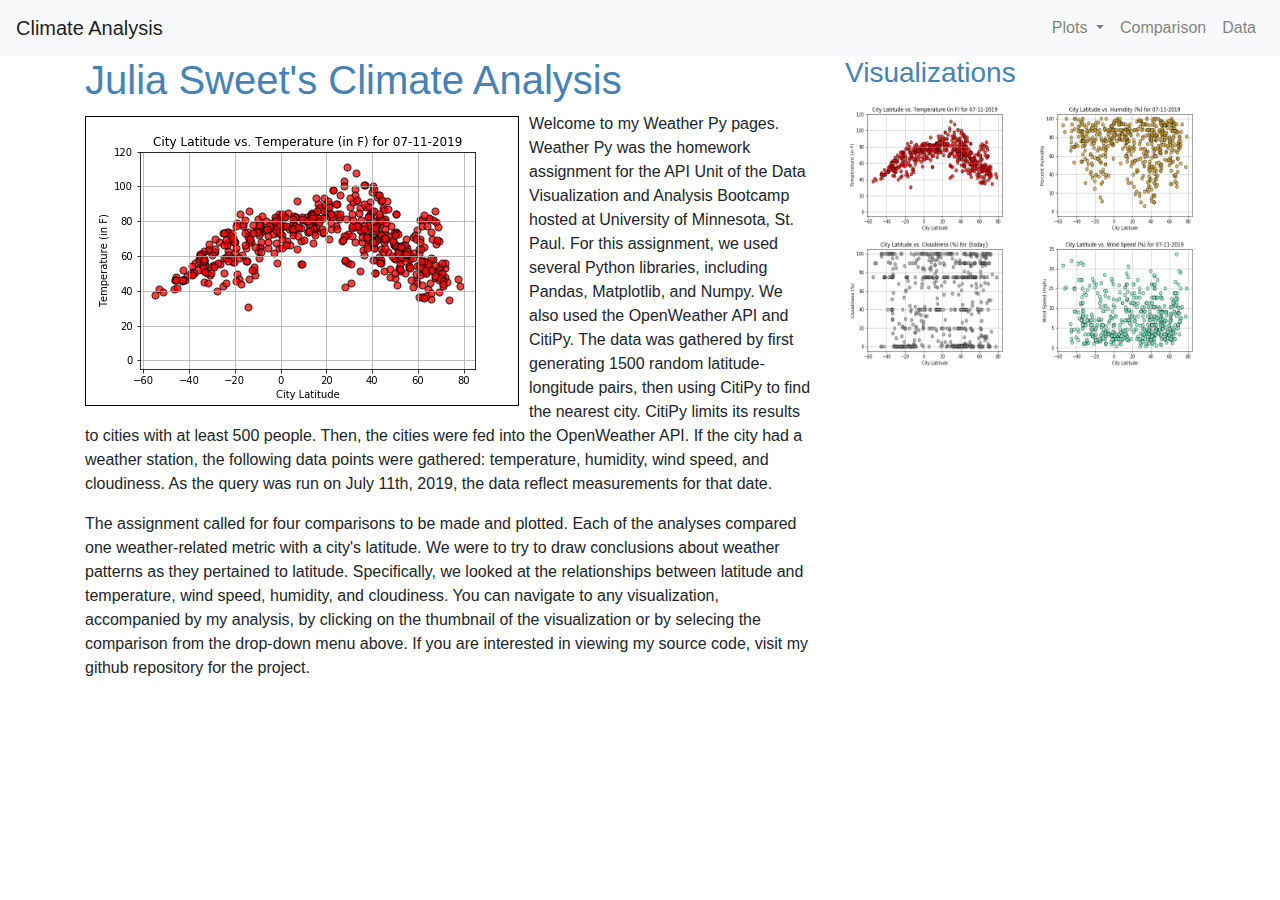
==== index.html @ df3677f1 "Adding index and updated pages" ====
<!DOCTYPE html>

<head>
    <meta charset="UTF-8">
    <title>Julia Sweet's Climate Analysis: Wind Speed</title>
    <script src="https://code.jquery.com/jquery-3.3.1.slim.min.js" integrity="sha384-q8i/X+965DzO0rT7abK41JStQIAqVgRVzpbzo5smXKp4YfRvH+8abtTE1Pi6jizo" crossorigin="anonymous">
    </script>
    <script src="https://cdnjs.cloudflare.com/ajax/libs/popper.js/1.14.7/umd/popper.min.js" integrity="sha384-UO2eT0CpHqdSJQ6hJty5KVphtPhzWj9WO1clHTMGa3JDZwrnQq4sF86dIHNDz0W1" crossorigin="anonymous">
    </script>
    <script src="https://stackpath.bootstrapcdn.com/bootstrap/4.3.1/js/bootstrap.min.js" integrity="sha384-JjSmVgyd0p3pXB1rRibZUAYoIIy6OrQ6VrjIEaFf/nJGzIxFDsf4x0xIM+B07jRM" crossorigin="anonymous">
    </script>
    <link rel="stylesheet" href="https://stackpath.bootstrapcdn.com/bootstrap/4.3.1/css/bootstrap.min.css" integrity="sha384-ggOyR0iXCbMQv3Xipma34MD+dH/1fQ784/j6cY/iJTQUOhcWr7x9JvoRxT2MZw1T" crossorigin="anonymous">
    <link rel="stylesheet" href="style.css">
</head>

<body>
    <nav class="navbar navbar-expand-sm navbar-light bg-light">
        <a class="navbar-brand" href="landing.html">Climate Analysis</a>
        <button class="navbar-toggler" type="button" data-toggle="collapse" data-target="landing.html" aria-controls="navbarSupportedContent" aria-expanded="false" aria-label="Toggle navigation">
            <span class="navbar-toggler-icon"></span>
        </button>

        <div class="collapse navbar-collapse" id="navbarSupportedContent">
            <ul class="navbar-nav ml-auto flex-row">

                <li class="nav-item dropdown">
                    <a class="nav-link dropdown-toggle" href="#" id="navbarDropdown" role="button" data-toggle="dropdown" aria-haspopup="true" aria-expanded="false">
                        Plots
                    </a>
                    <div class="dropdown-menu" aria-labelledby="navbarDropdown">
                        <a class="dropdown-item" href="temperature.html">Temperature vs. Latitude</a>
                        <a class="dropdown-item" href="humidity.html">Humidity vs. Latitude</a>
                        <a class="dropdown-item" href="cloudiness.html">Cloudiness vs. Latitude</a>
                        <a class="dropdown-item" href='wind_speed.html'>Wind Speed vs. Latitude</a>
                    </div>
                </li>
                <li class="nav-item">
                    <a class="nav-link" href="comparison.html">Comparison</a>
                </li>
                <li class="nav-item">
                    <a class="nav-link" href="datapage.html">Data</a>
                </li>
        </div>
    </nav>

    <div class="container">
        <div class="row">
            <div class="col-md-8">
                <h1 style="color:steelblue">Julia Sweet's Climate Analysis</h1>
                <p><img src="LatitudevsTemperature.png" alt="Plot of latitude vs temperature" style="float: left; margin: 4px 10px 0px 0px; border: 1px solid #000000;">
                    <td align=top> Welcome to my Weather Py pages. Weather Py was the homework assignment for the API Unit of the Data Visualization and Analysis Bootcamp hosted at University of Minnesota, St. Paul. For this assignment, we used several Python libraries,
                        including Pandas, Matplotlib, and Numpy. We also used the OpenWeather API and CitiPy. The data was gathered by first generating 1500 random latitude-longitude pairs, then using CitiPy to find the nearest city. CitiPy limits its
                        results to cities with at least 500 people. Then, the cities were fed into the OpenWeather API. If the city had a weather station, the following data points were gathered: temperature, humidity, wind speed, and cloudiness. As the
                        query was run on July 11th, 2019, the data reflect measurements for that date.
                    </td>
                </p>
                <p> The assignment called for four comparisons to be made and plotted. Each of the analyses compared one weather-related metric with a city's latitude. We were to try to draw conclusions about weather patterns as they pertained to latitude.
                    Specifically, we looked at the relationships between latitude and temperature, wind speed, humidity, and cloudiness. You can navigate to any visualization, accompanied by my analysis, by clicking on the thumbnail of the visualization
                    or by selecing the comparison from the drop-down menu above. If you are interested in viewing my source code, visit my github repository for the project.
                </p>

            </div>
            <div class="col-md-4">
                <h3 style="color:steelblue">Visualizations</h3>
                <div class="row">
                    <div class="col-md-6">
                        <a href="temperature.html"><img src="LatitudevsTemperature.png" alt="Link to Latitude vs. Temperature" width=175px height=135px>
                        </a>
                    </div>
                    <div class="col-md-6">
                        <a href="humidity.html"><img src="LatitudevsHumidity.png" alt="Link to Latitude vs. Humidity" width=175px height=135px></a>
                    </div>
                </div>
                <div class="row">
                    <div class="col-md-6">
                        <a href="cloudiness.html"><img src="LatitudevsCloudiness.png" alt="Link to Latitude vs. Cloudiness" width=175px height=135px></a>
                    </div>
                    <div class="col-md-6">
                        <a href="windspeed.html"><img src="LatitudevsWindSpeed.png" alt="Link to Latitude vs. Wind Speed" width=175px height=135px></a>
                    </div>
                </div>
            </div>
        </div>
</body>
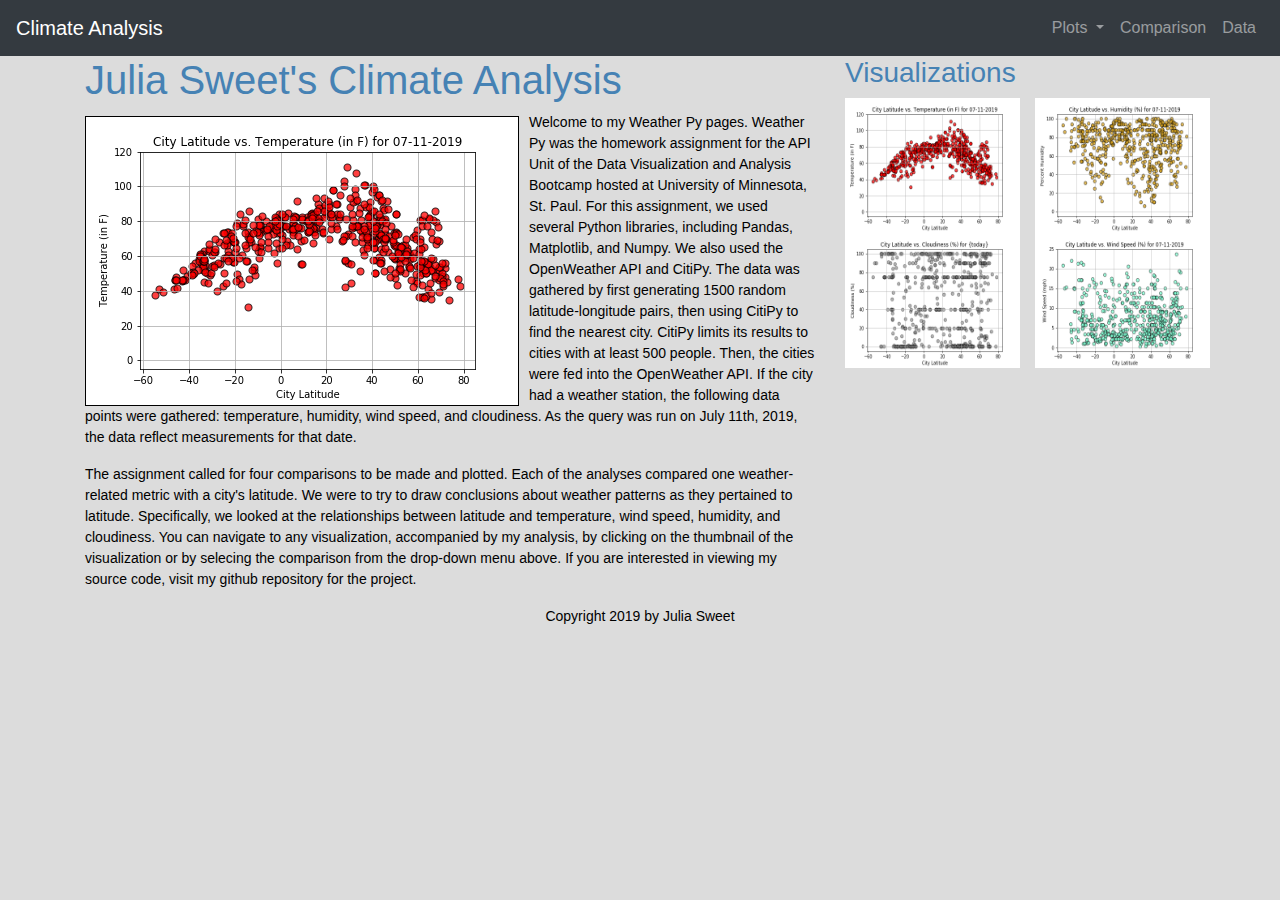
==== commit 17e19e8b: "Added footer, changed header" ====
--- a/index.html
+++ b/index.html
@@ -2,7 +2,7 @@
 
 <head>
     <meta charset="UTF-8">
-    <title>Julia Sweet's Climate Analysis: Wind Speed</title>
+    <title>Julia Sweet's Climate Analysis: Humidity</title>
     <script src="https://code.jquery.com/jquery-3.3.1.slim.min.js" integrity="sha384-q8i/X+965DzO0rT7abK41JStQIAqVgRVzpbzo5smXKp4YfRvH+8abtTE1Pi6jizo" crossorigin="anonymous">
     </script>
     <script src="https://cdnjs.cloudflare.com/ajax/libs/popper.js/1.14.7/umd/popper.min.js" integrity="sha384-UO2eT0CpHqdSJQ6hJty5KVphtPhzWj9WO1clHTMGa3JDZwrnQq4sF86dIHNDz0W1" crossorigin="anonymous">
@@ -14,9 +14,9 @@
 </head>
 
 <body>
-    <nav class="navbar navbar-expand-sm navbar-light bg-light">
-        <a class="navbar-brand" href="landing.html">Climate Analysis</a>
-        <button class="navbar-toggler" type="button" data-toggle="collapse" data-target="landing.html" aria-controls="navbarSupportedContent" aria-expanded="false" aria-label="Toggle navigation">
+    <nav class="navbar navbar-expand-sm navbar-dark bg-dark">
+        <a class="navbar-brand" href="index.html">Climate Analysis</a>
+        <button class="navbar-toggler" type="button" data-toggle="collapse" data-target="#navbarSupportedContent" aria-controls="navbarSupportedContent" aria-expanded="false" aria-label="Toggle navigation">
             <span class="navbar-toggler-icon"></span>
         </button>
 
@@ -40,9 +40,9 @@
                 <li class="nav-item">
                     <a class="nav-link" href="datapage.html">Data</a>
                 </li>
+            </ul>
         </div>
     </nav>
-
     <div class="container">
         <div class="row">
             <div class="col-md-8">
@@ -81,4 +81,7 @@
                 </div>
             </div>
         </div>
+        <div class=footer>
+            <p>Copyright 2019 by Julia Sweet</p>
+        </div>
 </body>--- a/style.css
+++ b/style.css
@@ -0,0 +1,22 @@
+body {
+    background-color: gainsboro;
+}
+
+p {
+    font-size: 14px;
+    color: black;
+    background-color: gainsboro;
+}
+
+#nav_img {
+    height: 144;
+    width: 216;
+}
+
+.footer {
+    left: 0;
+    bottom: 0;
+    width: 100%;
+    background-color: grey color: black;
+    text-align: center;
+}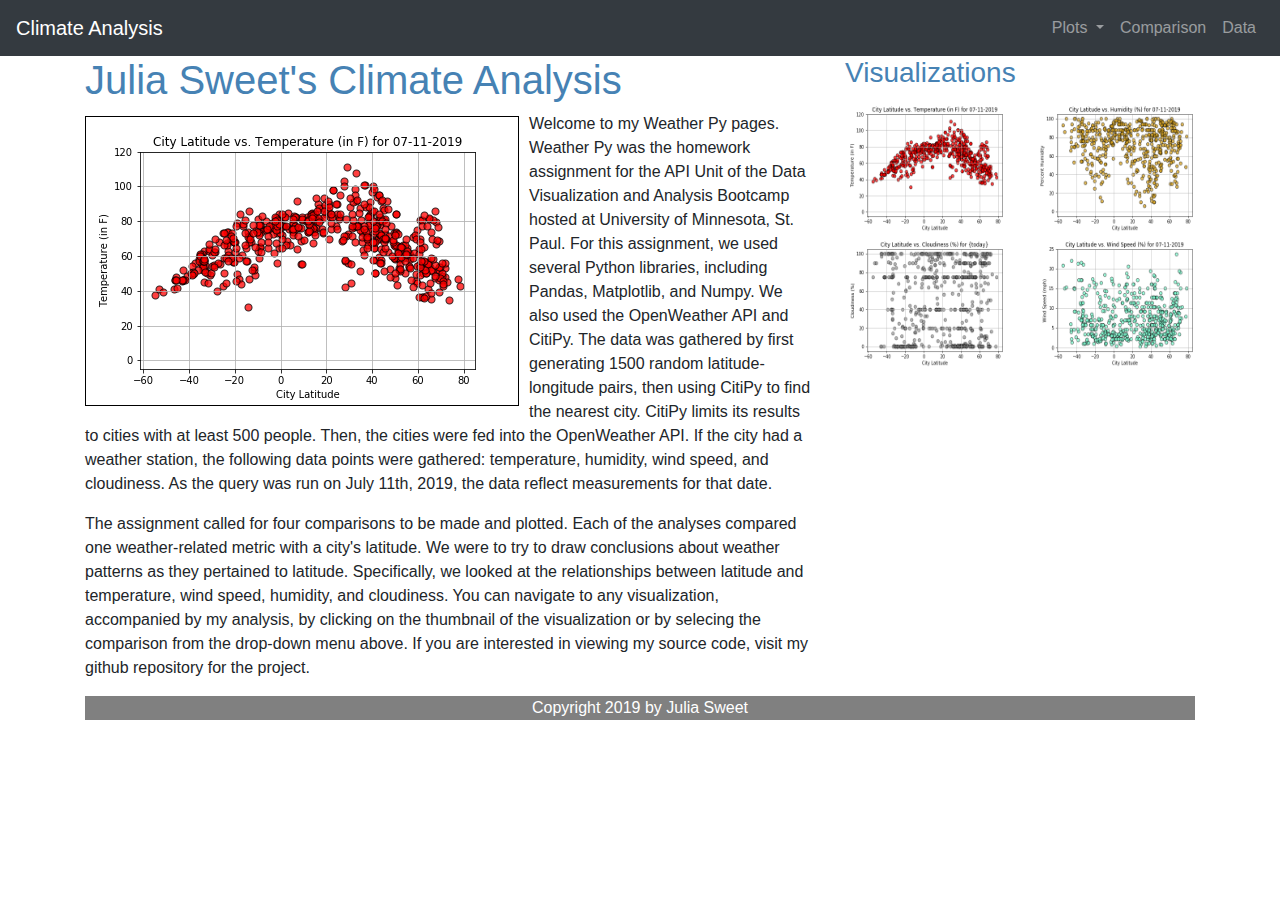
==== commit 8c481139: "Fixed broken links" ====
--- a/index.html
+++ b/index.html
@@ -31,7 +31,7 @@
                         <a class="dropdown-item" href="temperature.html">Temperature vs. Latitude</a>
                         <a class="dropdown-item" href="humidity.html">Humidity vs. Latitude</a>
                         <a class="dropdown-item" href="cloudiness.html">Cloudiness vs. Latitude</a>
-                        <a class="dropdown-item" href='wind_speed.html'>Wind Speed vs. Latitude</a>
+                        <a class="dropdown-item" href='windspeed.html'>Wind Speed vs. Latitude</a>
                     </div>
                 </li>
                 <li class="nav-item">
--- a/style.css
+++ b/style.css
@@ -1,8 +1,8 @@
-body {
+#body {
     background-color: gainsboro;
 }
 
-p {
+#p {
     font-size: 14px;
     color: black;
     background-color: gainsboro;
@@ -17,6 +17,117 @@
     left: 0;
     bottom: 0;
     width: 100%;
-    background-color: grey color: black;
+    background-color: grey;
+    color: white;
     text-align: center;
+}
+
+@media (max-width: 480px) {
+    .navbar li {
+        padding: 10px;
+    }
+    .box {
+        margin-right: 20px;
+        margin-left: 20px;
+    }
+    .navbar ul {
+        visibility: hidden;
+    }
+    #nav-select {
+        visibility: visible;
+    }
+}
+
+@media only screen and (max-width: 768px) {
+    [class*="col-"] {
+        width: 100%;
+    }
+}
+
+@media only screen and (min-width: 600px) {
+    /* For tablets: */
+    .col-s-1 {
+        width: 8.33%;
+    }
+    .col-s-2 {
+        width: 16.66%;
+    }
+    .col-s-3 {
+        width: 25%;
+    }
+    .col-s-4 {
+        width: 33.33%;
+    }
+    .col-s-5 {
+        width: 41.66%;
+    }
+    .col-s-6 {
+        width: 50%;
+    }
+    .col-s-7 {
+        width: 58.33%;
+    }
+    .col-s-8 {
+        width: 66.66%;
+    }
+    .col-s-9 {
+        width: 75%;
+    }
+    .col-s-10 {
+        width: 83.33%;
+    }
+    .col-s-11 {
+        width: 91.66%;
+    }
+    .col-s-12 {
+        width: 100%;
+    }
+}
+
+.col-1 {
+    width: 8.33%;
+}
+
+.col-2 {
+    width: 16.66%;
+}
+
+.col-3 {
+    width: 25%;
+}
+
+.col-4 {
+    width: 33.33%;
+}
+
+.col-5 {
+    width: 41.66%;
+}
+
+.col-6 {
+    width: 50%;
+}
+
+.col-7 {
+    width: 58.33%;
+}
+
+.col-8 {
+    width: 66.66%;
+}
+
+.col-9 {
+    width: 75%;
+}
+
+.col-10 {
+    width: 83.33%;
+}
+
+.col-11 {
+    width: 91.66%;
+}
+
+.col-12 {
+    width: 100%;
 }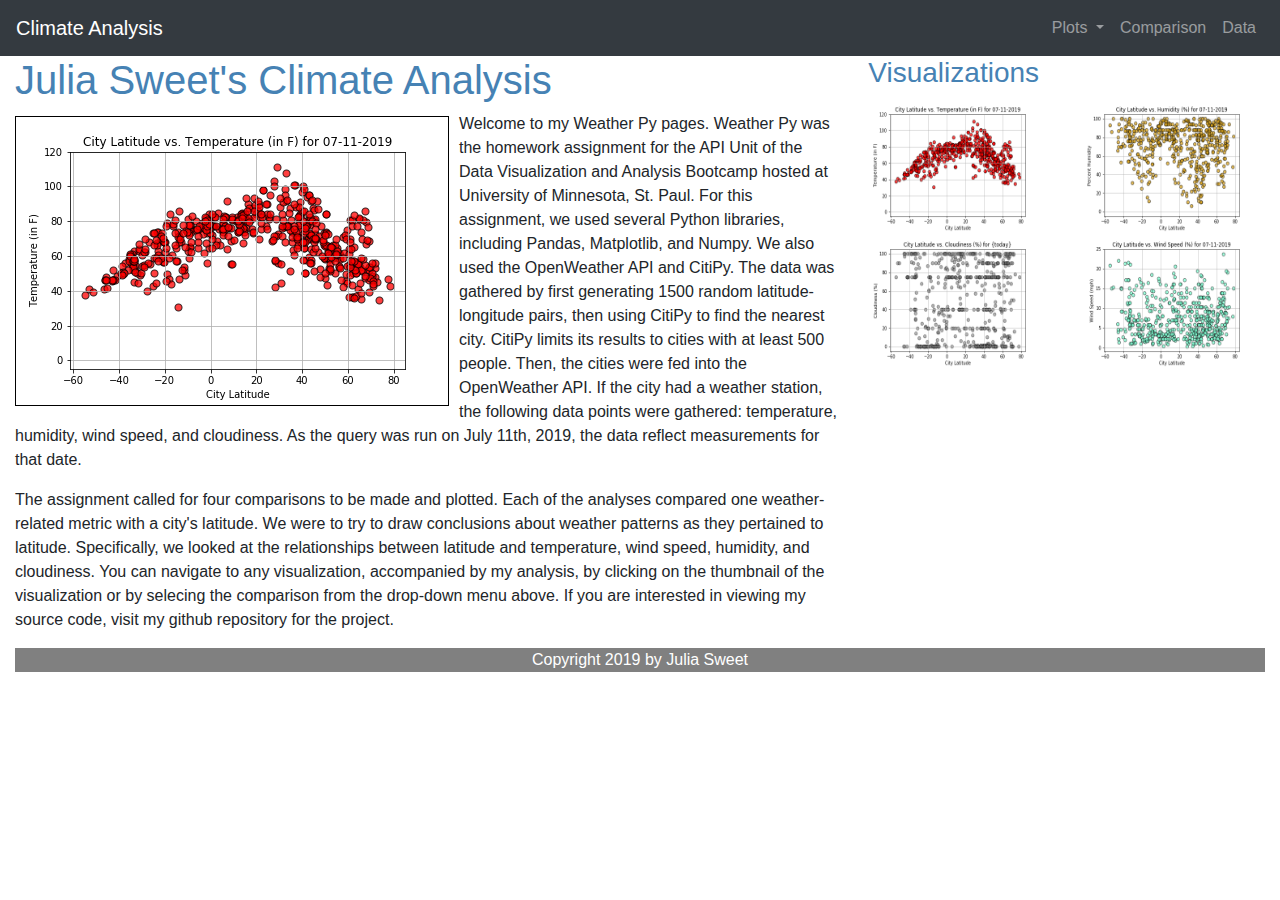
==== commit 2dda2153: "Testing another way to get screens to change" ====
--- a/index.html
+++ b/index.html
@@ -43,7 +43,7 @@
             </ul>
         </div>
     </nav>
-    <div class="container">
+    <div class="container-fluid">
         <div class="row">
             <div class="col-md-8">
                 <h1 style="color:steelblue">Julia Sweet's Climate Analysis</h1>
--- a/style.css
+++ b/style.css
@@ -38,7 +38,7 @@
     }
 }
 
-@media only screen and (max-width: 768px) {
+@media only screen and (max-width: 480px) {
     [class*="col-"] {
         width: 100%;
     }
